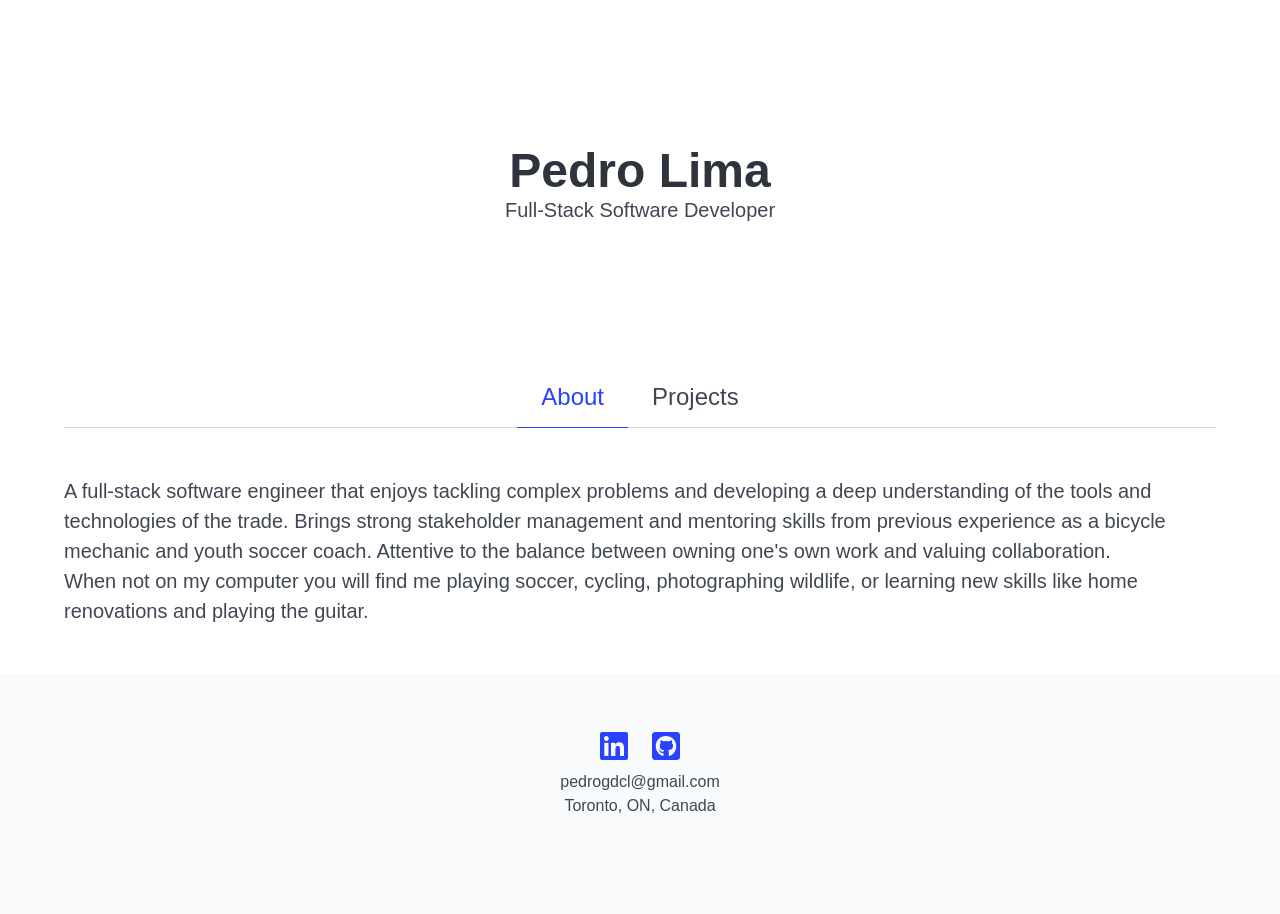
==== index.html @ aefd4f61 "Update to use custom Bulma CSS" ====
<!DOCTYPE html>
<html lang="en">
  <head>
    <meta charset="utf-8">
    <meta name="viewport" content="width=device-width, initial-scale=1">
    <title>pedrogdclima</title>
    <link rel="stylesheet" href="custom_bulma.css">
    <link rel="stylesheet" href="https://cdnjs.cloudflare.com/ajax/libs/font-awesome/5.15.4/css/all.min.css">
    <script src="javascripts/interface.js"></script>
  </head>
  <body>
    <section class="hero has-text-centered is-medium">
      <div class="hero-body">
        <p class="title is-1">Pedro Lima</p>
        <p class="subtitle">Full-Stack Software Developer</p>
      </div>
    </section>
    <section>
      <div class="container tabs is-centered is-large">
        <ul id="tab-links">
          <li class="is-active"><a id="about">About</a></li>
          <li><a id="projects">Projects</a></li>
        </ul>
      </div>
    </section>
    <section id="about" class="section">
      <div class="container is-size-5">
        <p>A full-stack software engineer that enjoys tackling complex problems and developing a deep understanding of the tools and technologies of the trade. Brings strong stakeholder management and mentoring skills from previous experience as a bicycle mechanic and youth soccer coach. Attentive to the balance between owning one's own work and valuing collaboration.</p>
        <p>When not on my computer you will find me playing soccer, cycling, photographing wildlife, or learning new skills like home renovations and playing the guitar.</p>
      </div>
    </section>
    <section id="projects" class="section is-hidden">
      <div class="container grid is-col-min-12 is-size-5">
        <div class="cell card">
          <div class="card-header">
            <p class="card-header-title is-centered">Communitools</p>
          </div>
          <div class="card-content">
            <div class="content">
              A platform where users can signup, list tools they own and are willing to lend, and see what their neighbours have to offer. It uses a self reported location to determine which neighbours are nearby.
            </div>
          </div>
        </div>
        <div class="cell card">
          <div class="card-header">
            <p class="card-header-title is-centered">Where Are We?</p>
          </div>
          <div class="card-content">
            <div class="content">
              Web-based map game where you have to guess the city/location from topological features like roads, rivers, shorelines, releif, etc. Currently in the brainstorming phase, researching the project's feasibility.
            </div>
          </div>
        </div>
        <div class="cell card">
          <div class="card-header">
            <p class="card-header-title is-centered">All Related</p>
          </div>
          <div class="card-content">
            <div class="content">
              Interactive photo album to display my wildlife photography and allow users to see how different species are more or less related to each other. 
            </div>
          </div>
        </div>
        <div class="cell mb-5 card">
          <div class="card-header">
            <p class="card-header-title is-centered">Personal Website</p>
          </div>
          <div class="card-content">
            <div class="content">
              Simple website to showcase my work. Also an ongoing project I will use to improve my UI/UX design and try out different CSS frameworks.
            </div>
          </div>
        </div>
      </div>
    </section>
    <footer class="footer has-text-centered">
      <div class="container layer">
        <button class="icon is-large">
          <a href="https://linkedin.com/in/pedro-gdc-lima"><i class="fab fa-linkedin fa-2x"></i></a>
        </button>
        <button class="icon is-large">
          <a href="https://github.com/pedrogdclima"><i class="fab fa-github-square fa-2x"></i></a>
        </button>
      </div>
      <div class="content">
        <p>pedrogdcl@gmail.com</br>Toronto, ON, Canada</p>
      </div>
    </footer>
  </body>
</html>
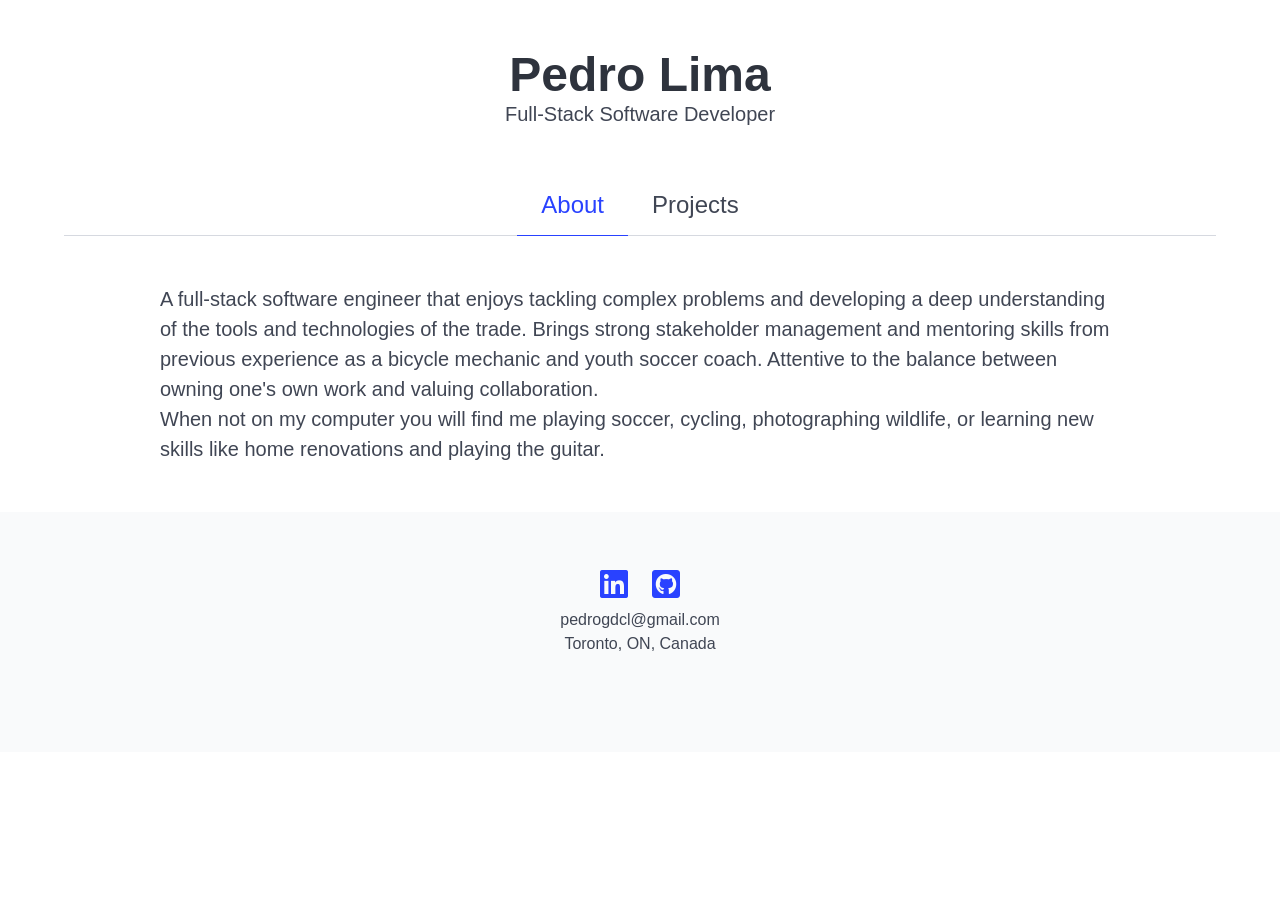
==== commit ac1a1328: "Add max-width to about section" ====
--- a/index.html
+++ b/index.html
@@ -9,7 +9,7 @@
     <script src="javascripts/interface.js"></script>
   </head>
   <body>
-    <section class="hero has-text-centered is-medium">
+    <section class="hero has-text-centered">
       <div class="hero-body">
         <p class="title is-1">Pedro Lima</p>
         <p class="subtitle">Full-Stack Software Developer</p>
@@ -24,7 +24,7 @@
       </div>
     </section>
     <section id="about" class="section">
-      <div class="container is-size-5">
+      <div class="container is-max-desktop is-size-5">
         <p>A full-stack software engineer that enjoys tackling complex problems and developing a deep understanding of the tools and technologies of the trade. Brings strong stakeholder management and mentoring skills from previous experience as a bicycle mechanic and youth soccer coach. Attentive to the balance between owning one's own work and valuing collaboration.</p>
         <p>When not on my computer you will find me playing soccer, cycling, photographing wildlife, or learning new skills like home renovations and playing the guitar.</p>
       </div>
